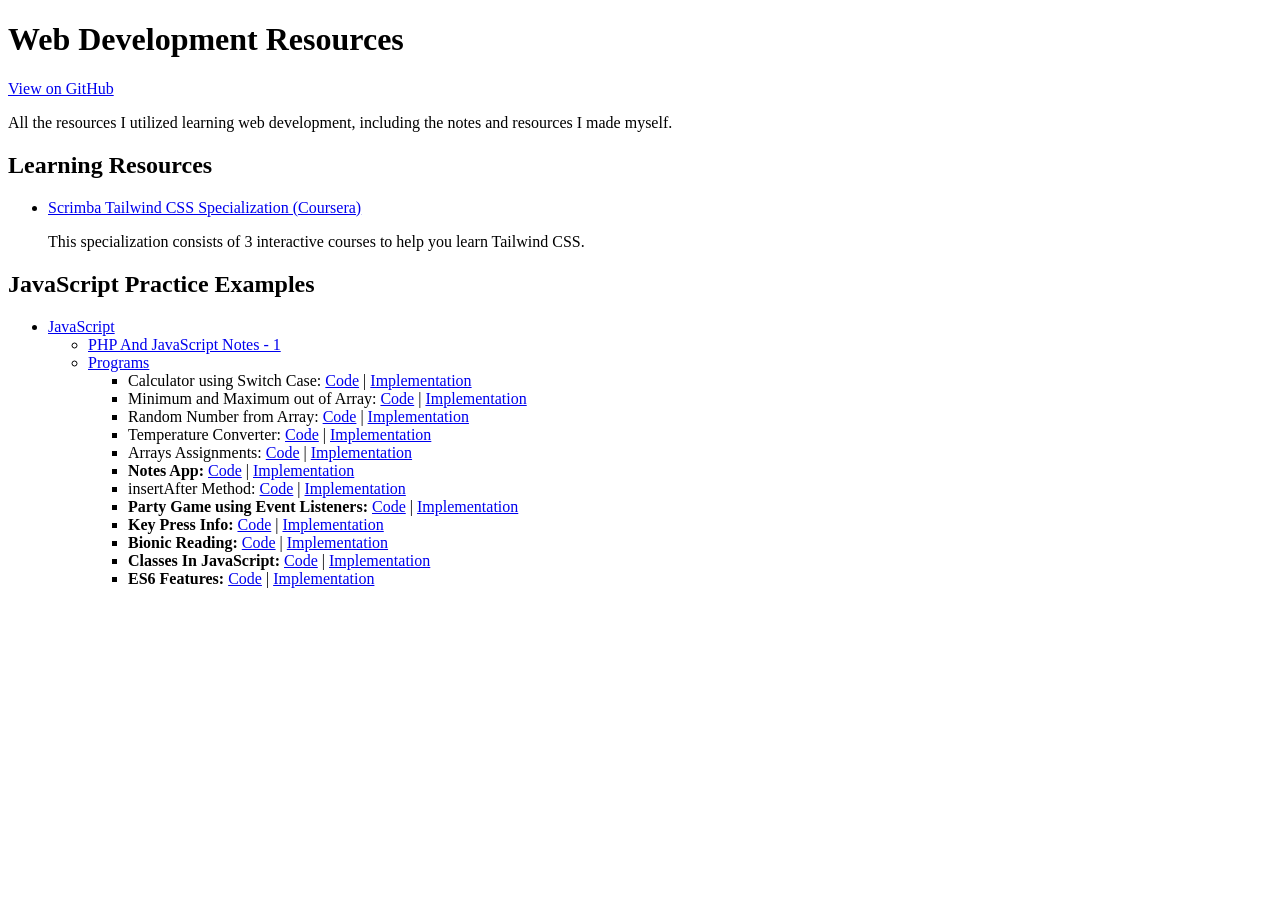
==== index.html @ ddce10b3 "add Tailwind CSS Resource" ====
<!DOCTYPE html>
<html lang="en">

<head>
    <meta charset="UTF-8">
    <meta name="viewport" content="width=device-width, initial-scale=1.0">
    <title>Web Development Resources</title>
</head>

<body>

    <h1>Web Development Resources</h1>

    <p><a href="https://github.com/everythingshyam/web-development-resources/">View on GitHub</a></p>

    <p>All the resources I utilized learning web development, including the notes and resources I made myself.</p>

    <h2>Learning Resources</h2>
    <ul>
        <li>
            <h3></h3><a href="https://www.coursera.org/specializations/tailwind-css">Scrimba Tailwind CSS Specialization
                (Coursera)</a></h3>
            <p>This specialization consists of 3 interactive courses to help you learn Tailwind CSS.</p>
        </li>
    </ul>

    <h2>JavaScript Practice Examples</h2>

    <ul>
        <li>
            <a href="https://github.com/everythingshyam/web-development-resources/tree/master/JavaScript">JavaScript</a>
            <ul>
                <li><a
                        href="https://github.com/everythingshyam/web-development-resources/tree/master/JavaScript/PhpAndJavascriptNotes1.pdf">PHP
                        And JavaScript Notes - 1</a></li>
                <li>
                    <a
                        href="https://github.com/everythingshyam/web-development-resources/tree/master/JavaScript/Programs">Programs</a>
                    <ul>
                        <li>
                            Calculator using Switch Case:
                            <a
                                href="https://github.com/everythingshyam/web-development-resources/blob/master/JavaScript/Programs/CalculatorMethod.html">Code</a>
                            |
                            <a
                                href="https://everythingshyam.github.io/web-development-resources/JavaScript/Programs/CalculatorMethod.html">Implementation</a>
                        </li>
                        <li>
                            Minimum and Maximum out of Array:
                            <a
                                href="https://github.com/everythingshyam/web-development-resources/blob/master/JavaScript/Programs/MinMax.html">Code</a>
                            |
                            <a
                                href="https://everythingshyam.github.io/web-development-resources/JavaScript/Programs/MinMax.html">Implementation</a>
                        </li>
                        <li>
                            Random Number from Array:
                            <a
                                href="https://github.com/everythingshyam/web-development-resources/blob/master/JavaScript/Programs/RandomFromArray.html">Code</a>
                            |
                            <a
                                href="https://everythingshyam.github.io/web-development-resources/JavaScript/Programs/RandomFromArray.html">Implementation</a>
                        </li>
                        <li>
                            Temperature Converter:
                            <a
                                href="https://github.com/everythingshyam/web-development-resources/blob/master/JavaScript/Programs/TemperatureConverter.html">Code</a>
                            |
                            <a
                                href="https://everythingshyam.github.io/web-development-resources/JavaScript/Programs/TemperatureConverter.html">Implementation</a>
                        </li>
                        <li>
                            Arrays Assignments:
                            <a
                                href="https://github.com/everythingshyam/web-development-resources/blob/master/JavaScript/Programs/ArraysAssignments.html">Code</a>
                            |
                            <a
                                href="https://everythingshyam.github.io/web-development-resources/JavaScript/Programs/ArraysAssignments.html">Implementation</a>
                        </li>
                        <li>
                            <strong>Notes App:</strong>
                            <a
                                href="https://github.com/everythingshyam/web-development-resources/blob/master/JavaScript/Programs/TodoList.html">Code</a>
                            |
                            <a
                                href="https://everythingshyam.github.io/web-development-resources/JavaScript/Programs/TodoList.html">Implementation</a>
                        </li>
                        <li>
                            insertAfter Method:
                            <a
                                href="https://github.com/everythingshyam/web-development-resources/blob/master/JavaScript/Programs/InsertAfter.html">Code</a>
                            |
                            <a
                                href="https://everythingshyam.github.io/web-development-resources/JavaScript/Programs/InsertAfter.html">Implementation</a>
                        </li>
                        <li>
                            <strong>Party Game using Event Listeners:</strong>
                            <a
                                href="https://github.com/everythingshyam/web-development-resources/blob/master/JavaScript/Programs/PartyGameUsingEventListeners.html">Code</a>
                            |
                            <a
                                href="https://everythingshyam.github.io/web-development-resources/JavaScript/Programs/PartyGameUsingEventListeners.html">Implementation</a>
                        </li>
                        <li>
                            <strong>Key Press Info:</strong>
                            <a
                                href="https://github.com/everythingshyam/web-development-resources/blob/master/JavaScript/Programs/KeyPressInfo.html">Code</a>
                            |
                            <a
                                href="https://everythingshyam.github.io/web-development-resources/JavaScript/Programs/KeyPressInfo.html">Implementation</a>
                        </li>
                        <li>
                            <strong>Bionic Reading:</strong>
                            <a
                                href="https://github.com/everythingshyam/web-development-resources/blob/master/JavaScript/Programs/BionicReading.html">Code</a>
                            |
                            <a
                                href="https://everythingshyam.github.io/web-development-resources/JavaScript/Programs/BionicReading.html">Implementation</a>
                        </li>
                        <li>
                            <strong>Classes In JavaScript:</strong>
                            <a
                                href="https://github.com/everythingshyam/web-development-resources/blob/master/JavaScript/Programs/classes-in-javascript.html">Code</a>
                            |
                            <a
                                href="https://everythingshyam.github.io/web-development-resources/JavaScript/Programs/classes-in-javascript.html">Implementation</a>
                        </li>
                        <li>
                            <strong>ES6 Features:</strong>
                            <a
                                href="https://github.com/everythingshyam/web-development-resources/blob/master/JavaScript/Programs/es6-features.html">Code</a>
                            |
                            <a
                                href="https://everythingshyam.github.io/web-development-resources/JavaScript/Programs/es6-features.html">Implementation</a>
                        </li>
                    </ul>
                </li>
            </ul>
        </li>
    </ul>

</body>

</html>
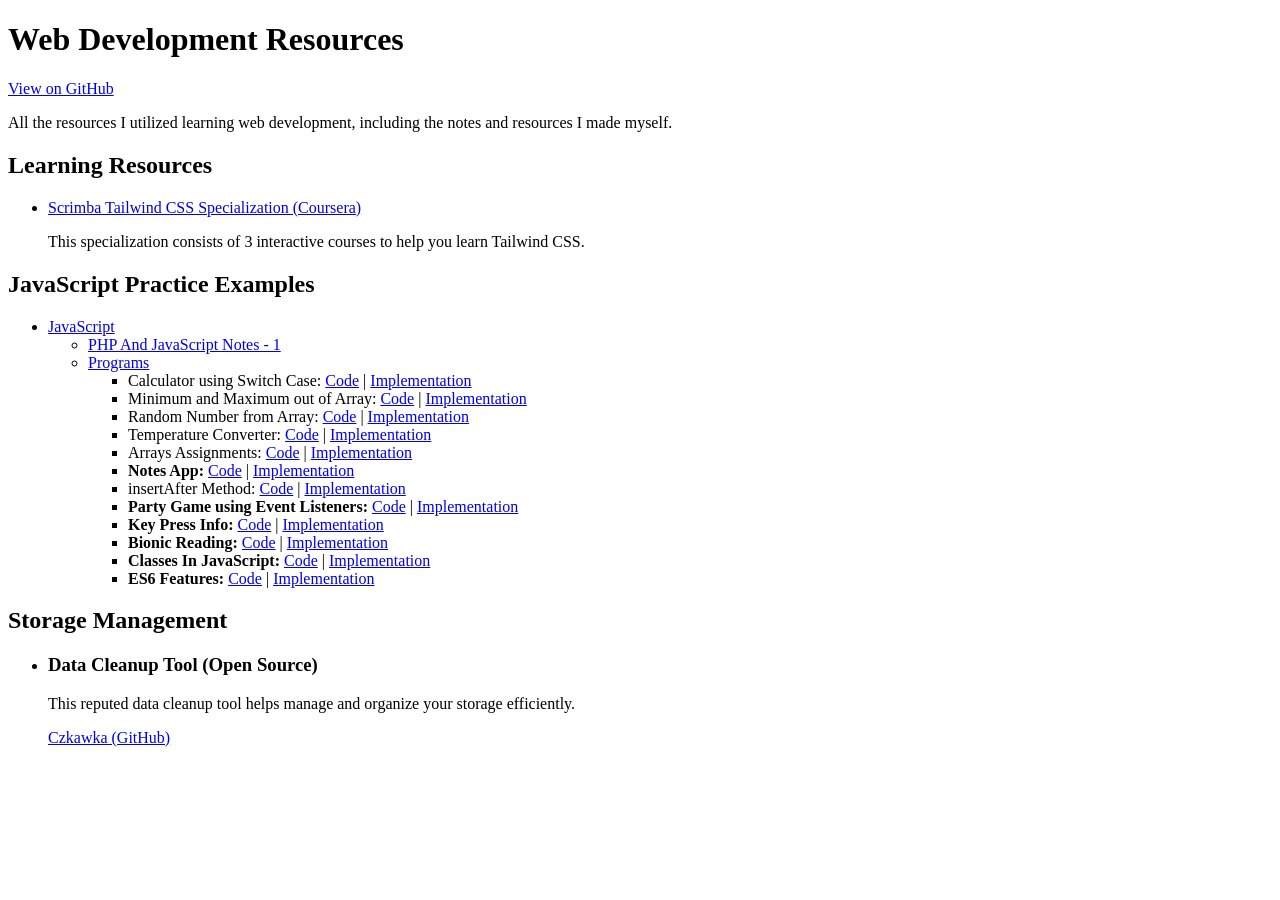
==== commit a58aaa6d: "Add info about open source media cleanup tool cwkawka, update readme with work in progress details" ====
--- a/index.html
+++ b/index.html
@@ -139,6 +139,14 @@
         </li>
     </ul>
 
+    <h2>Storage Management</h2>
+    <ul>
+        <li>
+            <h3>Data Cleanup Tool (Open Source)</h3>
+            <p>This reputed data cleanup tool helps manage and organize your storage efficiently.</p>
+            <a href="https://github.com/qarmin/czkawka">Czkawka (GitHub)</a>
+        </li>
+    </ul>
 </body>
 
 </html>
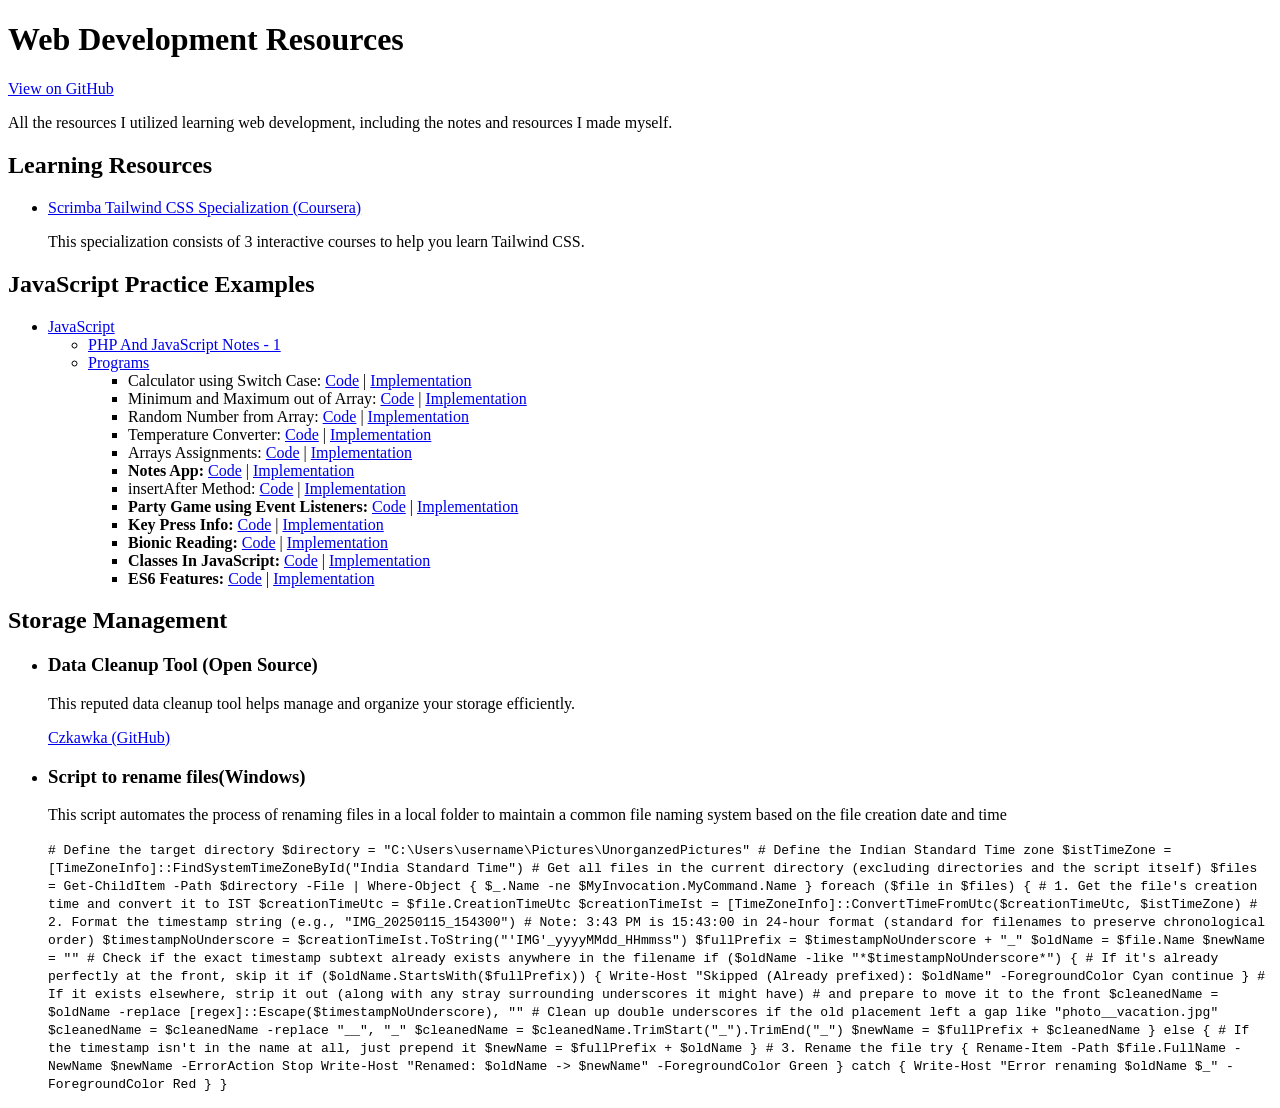
==== commit d49d74cd: "Add windows script to batch rename files This helps maintain a common file naming convention across " ====
--- a/index.html
+++ b/index.html
@@ -146,6 +146,64 @@
             <p>This reputed data cleanup tool helps manage and organize your storage efficiently.</p>
             <a href="https://github.com/qarmin/czkawka">Czkawka (GitHub)</a>
         </li>
+        <li>
+            <h3>Script to rename files(Windows)</h3>
+            <p>This script automates the process of renaming files in a local folder to maintain a common file naming
+                system based on the file creation date and time</p>
+            <code>
+                # Define the target directory
+                $directory = "C:\Users\username\Pictures\UnorganzedPictures"
+
+                # Define the Indian Standard Time zone
+                $istTimeZone = [TimeZoneInfo]::FindSystemTimeZoneById("India Standard Time")
+
+                # Get all files in the current directory (excluding directories and the script itself)
+                $files = Get-ChildItem -Path $directory -File | Where-Object { $_.Name -ne $MyInvocation.MyCommand.Name }
+
+                foreach ($file in $files) {
+                    # 1. Get the file's creation time and convert it to IST
+                    $creationTimeUtc = $file.CreationTimeUtc
+                    $creationTimeIst = [TimeZoneInfo]::ConvertTimeFromUtc($creationTimeUtc, $istTimeZone)
+                    
+                    # 2. Format the timestamp string (e.g., "IMG_20250115_154300")
+                    # Note: 3:43 PM is 15:43:00 in 24-hour format (standard for filenames to preserve chronological order)
+                    $timestampNoUnderscore = $creationTimeIst.ToString("'IMG'_yyyyMMdd_HHmmss")
+                    $fullPrefix = $timestampNoUnderscore + "_"
+                    
+                    $oldName = $file.Name
+                    $newName = ""
+
+                    # Check if the exact timestamp subtext already exists anywhere in the filename
+                    if ($oldName -like "*$timestampNoUnderscore*") {
+                        # If it's already perfectly at the front, skip it
+                        if ($oldName.StartsWith($fullPrefix)) {
+                            Write-Host "Skipped (Already prefixed): $oldName" -ForegroundColor Cyan
+                            continue
+                        }
+                        
+                        # If it exists elsewhere, strip it out (along with any stray surrounding underscores it might have)
+                        # and prepare to move it to the front
+                        $cleanedName = $oldName -replace [regex]::Escape($timestampNoUnderscore), ""
+                        # Clean up double underscores if the old placement left a gap like "photo__vacation.jpg"
+                        $cleanedName = $cleanedName -replace "__", "_"
+                        $cleanedName = $cleanedName.TrimStart("_").TrimEnd("_")
+                        
+                        $newName = $fullPrefix + $cleanedName
+                    } else {
+                        # If the timestamp isn't in the name at all, just prepend it
+                        $newName = $fullPrefix + $oldName
+                    }
+
+                    # 3. Rename the file
+                    try {
+                        Rename-Item -Path $file.FullName -NewName $newName -ErrorAction Stop
+                        Write-Host "Renamed: $oldName -> $newName" -ForegroundColor Green
+                    } catch {
+                        Write-Host "Error renaming $oldName $_" -ForegroundColor Red
+                    }
+                }
+            </code>
+        </li>
     </ul>
 </body>
 
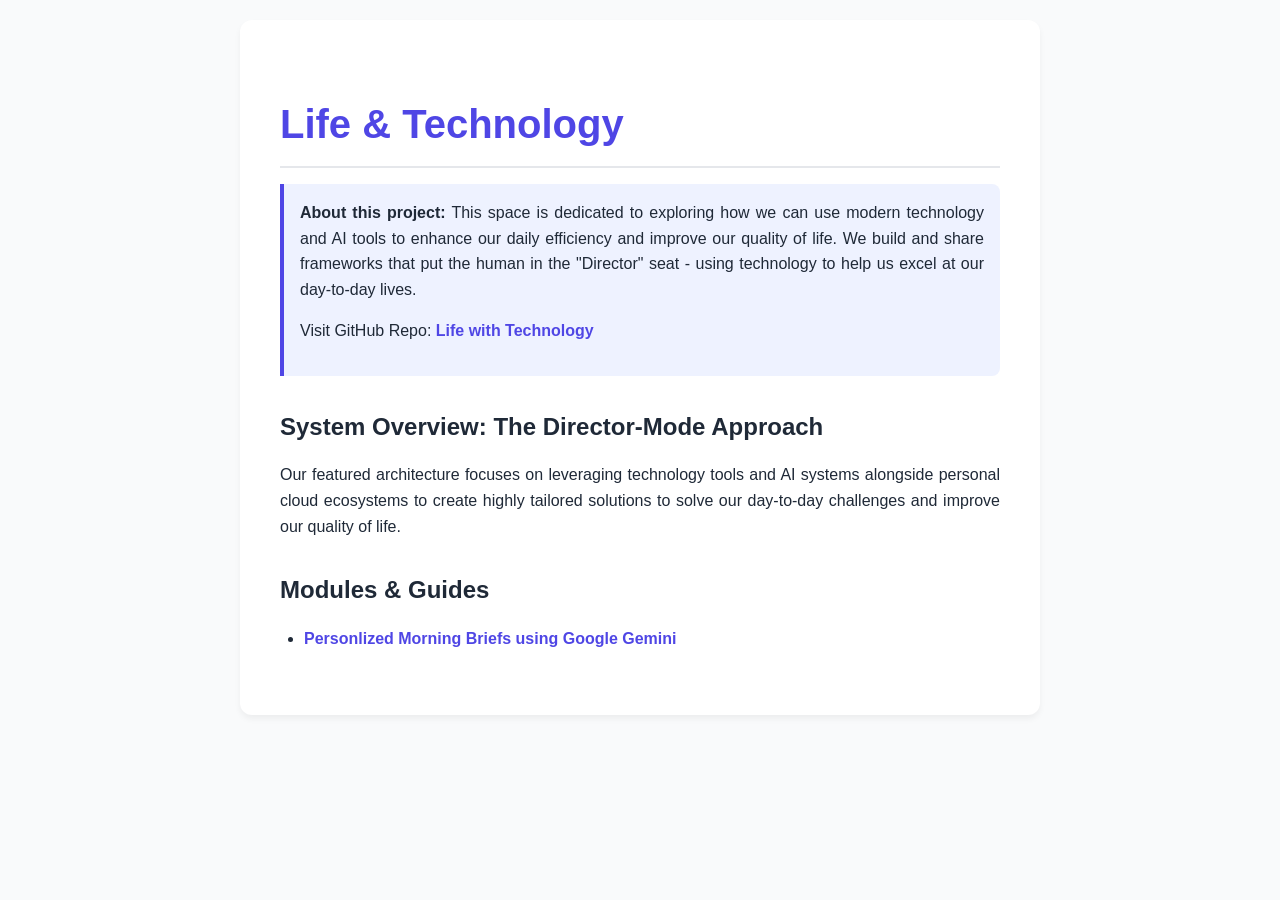
==== commit 015060df: "Add personalized-morning-briefing page, add new index page, move older files to migrate later" ====
--- a/index.html
+++ b/index.html
@@ -1,210 +1,41 @@
-<!DOCTYPE html>
+<!doctype html>
 <html lang="en">
 
 <head>
-    <meta charset="UTF-8">
-    <meta name="viewport" content="width=device-width, initial-scale=1.0">
-    <title>Web Development Resources</title>
+    <meta charset="UTF-8" />
+    <meta name="viewport" content="width=device-width, initial-scale=1.0" />
+    <title>Life & Technology</title>
+    <link rel="stylesheet" href="./css/style.css" />
 </head>
 
 <body>
+    <div class="container">
+        <h1>Life & Technology</h1>
 
-    <h1>Web Development Resources</h1>
+        <div class="summary-box">
+            <p>
+                <strong>About this project:</strong>
+                This space is dedicated to exploring how we can use modern technology and AI tools to enhance our daily
+                efficiency and improve our quality of life. We build and share frameworks that put the human in the
+                "Director" seat - using technology to help us excel at our day-to-day lives.
+            </p>
+            <p>
+                Visit GitHub Repo:
+                <a href="https://github.com/everythingshyam/tech-resources" target="_blank">Life with Technology</a>
+            </p>
+        </div>
 
-    <p><a href="https://github.com/everythingshyam/web-development-resources/">View on GitHub</a></p>
+        <h2>System Overview: The Director-Mode Approach</h2>
+        <p>Our featured architecture focuses on leveraging technology tools and AI systems alongside personal cloud
+            ecosystems to create highly tailored solutions to solve our day-to-day challenges and improve our quality of
+            life.</p>
 
-    <p>All the resources I utilized learning web development, including the notes and resources I made myself.</p>
-
-    <h2>Learning Resources</h2>
-    <ul>
-        <li>
-            <h3></h3><a href="https://www.coursera.org/specializations/tailwind-css">Scrimba Tailwind CSS Specialization
-                (Coursera)</a></h3>
-            <p>This specialization consists of 3 interactive courses to help you learn Tailwind CSS.</p>
-        </li>
-    </ul>
-
-    <h2>JavaScript Practice Examples</h2>
-
-    <ul>
-        <li>
-            <a href="https://github.com/everythingshyam/web-development-resources/tree/master/JavaScript">JavaScript</a>
-            <ul>
-                <li><a
-                        href="https://github.com/everythingshyam/web-development-resources/tree/master/JavaScript/PhpAndJavascriptNotes1.pdf">PHP
-                        And JavaScript Notes - 1</a></li>
-                <li>
-                    <a
-                        href="https://github.com/everythingshyam/web-development-resources/tree/master/JavaScript/Programs">Programs</a>
-                    <ul>
-                        <li>
-                            Calculator using Switch Case:
-                            <a
-                                href="https://github.com/everythingshyam/web-development-resources/blob/master/JavaScript/Programs/CalculatorMethod.html">Code</a>
-                            |
-                            <a
-                                href="https://everythingshyam.github.io/web-development-resources/JavaScript/Programs/CalculatorMethod.html">Implementation</a>
-                        </li>
-                        <li>
-                            Minimum and Maximum out of Array:
-                            <a
-                                href="https://github.com/everythingshyam/web-development-resources/blob/master/JavaScript/Programs/MinMax.html">Code</a>
-                            |
-                            <a
-                                href="https://everythingshyam.github.io/web-development-resources/JavaScript/Programs/MinMax.html">Implementation</a>
-                        </li>
-                        <li>
-                            Random Number from Array:
-                            <a
-                                href="https://github.com/everythingshyam/web-development-resources/blob/master/JavaScript/Programs/RandomFromArray.html">Code</a>
-                            |
-                            <a
-                                href="https://everythingshyam.github.io/web-development-resources/JavaScript/Programs/RandomFromArray.html">Implementation</a>
-                        </li>
-                        <li>
-                            Temperature Converter:
-                            <a
-                                href="https://github.com/everythingshyam/web-development-resources/blob/master/JavaScript/Programs/TemperatureConverter.html">Code</a>
-                            |
-                            <a
-                                href="https://everythingshyam.github.io/web-development-resources/JavaScript/Programs/TemperatureConverter.html">Implementation</a>
-                        </li>
-                        <li>
-                            Arrays Assignments:
-                            <a
-                                href="https://github.com/everythingshyam/web-development-resources/blob/master/JavaScript/Programs/ArraysAssignments.html">Code</a>
-                            |
-                            <a
-                                href="https://everythingshyam.github.io/web-development-resources/JavaScript/Programs/ArraysAssignments.html">Implementation</a>
-                        </li>
-                        <li>
-                            <strong>Notes App:</strong>
-                            <a
-                                href="https://github.com/everythingshyam/web-development-resources/blob/master/JavaScript/Programs/TodoList.html">Code</a>
-                            |
-                            <a
-                                href="https://everythingshyam.github.io/web-development-resources/JavaScript/Programs/TodoList.html">Implementation</a>
-                        </li>
-                        <li>
-                            insertAfter Method:
-                            <a
-                                href="https://github.com/everythingshyam/web-development-resources/blob/master/JavaScript/Programs/InsertAfter.html">Code</a>
-                            |
-                            <a
-                                href="https://everythingshyam.github.io/web-development-resources/JavaScript/Programs/InsertAfter.html">Implementation</a>
-                        </li>
-                        <li>
-                            <strong>Party Game using Event Listeners:</strong>
-                            <a
-                                href="https://github.com/everythingshyam/web-development-resources/blob/master/JavaScript/Programs/PartyGameUsingEventListeners.html">Code</a>
-                            |
-                            <a
-                                href="https://everythingshyam.github.io/web-development-resources/JavaScript/Programs/PartyGameUsingEventListeners.html">Implementation</a>
-                        </li>
-                        <li>
-                            <strong>Key Press Info:</strong>
-                            <a
-                                href="https://github.com/everythingshyam/web-development-resources/blob/master/JavaScript/Programs/KeyPressInfo.html">Code</a>
-                            |
-                            <a
-                                href="https://everythingshyam.github.io/web-development-resources/JavaScript/Programs/KeyPressInfo.html">Implementation</a>
-                        </li>
-                        <li>
-                            <strong>Bionic Reading:</strong>
-                            <a
-                                href="https://github.com/everythingshyam/web-development-resources/blob/master/JavaScript/Programs/BionicReading.html">Code</a>
-                            |
-                            <a
-                                href="https://everythingshyam.github.io/web-development-resources/JavaScript/Programs/BionicReading.html">Implementation</a>
-                        </li>
-                        <li>
-                            <strong>Classes In JavaScript:</strong>
-                            <a
-                                href="https://github.com/everythingshyam/web-development-resources/blob/master/JavaScript/Programs/classes-in-javascript.html">Code</a>
-                            |
-                            <a
-                                href="https://everythingshyam.github.io/web-development-resources/JavaScript/Programs/classes-in-javascript.html">Implementation</a>
-                        </li>
-                        <li>
-                            <strong>ES6 Features:</strong>
-                            <a
-                                href="https://github.com/everythingshyam/web-development-resources/blob/master/JavaScript/Programs/es6-features.html">Code</a>
-                            |
-                            <a
-                                href="https://everythingshyam.github.io/web-development-resources/JavaScript/Programs/es6-features.html">Implementation</a>
-                        </li>
-                    </ul>
-                </li>
-            </ul>
-        </li>
-    </ul>
-
-    <h2>Storage Management</h2>
-    <ul>
-        <li>
-            <h3>Data Cleanup Tool (Open Source)</h3>
-            <p>This reputed data cleanup tool helps manage and organize your storage efficiently.</p>
-            <a href="https://github.com/qarmin/czkawka">Czkawka (GitHub)</a>
-        </li>
-        <li>
-            <h3>Script to rename files(Windows)</h3>
-            <p>This script automates the process of renaming files in a local folder to maintain a common file naming
-                system based on the file creation date and time</p>
-            <code>
-                # Define the target directory
-                $directory = "C:\Users\username\Pictures\UnorganzedPictures"
-
-                # Define the Indian Standard Time zone
-                $istTimeZone = [TimeZoneInfo]::FindSystemTimeZoneById("India Standard Time")
-
-                # Get all files in the current directory (excluding directories and the script itself)
-                $files = Get-ChildItem -Path $directory -File | Where-Object { $_.Name -ne $MyInvocation.MyCommand.Name }
-
-                foreach ($file in $files) {
-                    # 1. Get the file's creation time and convert it to IST
-                    $creationTimeUtc = $file.CreationTimeUtc
-                    $creationTimeIst = [TimeZoneInfo]::ConvertTimeFromUtc($creationTimeUtc, $istTimeZone)
-                    
-                    # 2. Format the timestamp string (e.g., "IMG_20250115_154300")
-                    # Note: 3:43 PM is 15:43:00 in 24-hour format (standard for filenames to preserve chronological order)
-                    $timestampNoUnderscore = $creationTimeIst.ToString("'IMG'_yyyyMMdd_HHmmss")
-                    $fullPrefix = $timestampNoUnderscore + "_"
-                    
-                    $oldName = $file.Name
-                    $newName = ""
-
-                    # Check if the exact timestamp subtext already exists anywhere in the filename
-                    if ($oldName -like "*$timestampNoUnderscore*") {
-                        # If it's already perfectly at the front, skip it
-                        if ($oldName.StartsWith($fullPrefix)) {
-                            Write-Host "Skipped (Already prefixed): $oldName" -ForegroundColor Cyan
-                            continue
-                        }
-                        
-                        # If it exists elsewhere, strip it out (along with any stray surrounding underscores it might have)
-                        # and prepare to move it to the front
-                        $cleanedName = $oldName -replace [regex]::Escape($timestampNoUnderscore), ""
-                        # Clean up double underscores if the old placement left a gap like "photo__vacation.jpg"
-                        $cleanedName = $cleanedName -replace "__", "_"
-                        $cleanedName = $cleanedName.TrimStart("_").TrimEnd("_")
-                        
-                        $newName = $fullPrefix + $cleanedName
-                    } else {
-                        # If the timestamp isn't in the name at all, just prepend it
-                        $newName = $fullPrefix + $oldName
-                    }
-
-                    # 3. Rename the file
-                    try {
-                        Rename-Item -Path $file.FullName -NewName $newName -ErrorAction Stop
-                        Write-Host "Renamed: $oldName -> $newName" -ForegroundColor Green
-                    } catch {
-                        Write-Host "Error renaming $oldName $_" -ForegroundColor Red
-                    }
-                }
-            </code>
-        </li>
-    </ul>
+        <h2>Modules & Guides</h2>
+        <ul>
+            <li><a href="./html/personalized-morning-briefs-using-google-gemini.html">Personlized Morning Briefs using
+                    Google Gemini</a></li>
+        </ul>
+    </div>
 </body>
 
 </html>
--- a/css/style.css
+++ b/css/style.css
@@ -0,0 +1,114 @@
+:root {
+	--primary-color: #4f46e5;
+	--background-color: #f9fafb;
+	--surface-color: #ffffff;
+	--text-main: #1f2937;
+	--text-muted: #6b7280;
+	--code-bg: #1e293b;
+	--code-text: #e2e8f0;
+}
+
+* {
+	box-sizing: border-box;
+	margin: 0;
+	padding: 0;
+}
+
+body {
+	font-family:
+		-apple-system, BlinkMacSystemFont, 'Segoe UI', Roboto, Helvetica, Arial,
+		sans-serif;
+	background-color: var(--background-color);
+	color: var(--text-main);
+	line-height: 1.6;
+	padding: 20px;
+}
+
+.container {
+	max-width: 800px;
+	margin: 0 auto;
+	background-color: var(--surface-color);
+	padding: 40px;
+	border-radius: 12px;
+	box-shadow: 0 4px 6px rgba(0, 0, 0, 0.05);
+}
+
+h1,
+h2,
+h3 {
+	color: var(--text-main);
+	margin-bottom: 16px;
+	margin-top: 32px;
+}
+
+h1 {
+	font-size: 2.5rem;
+	color: var(--primary-color);
+	border-bottom: 2px solid #e5e7eb;
+	padding-bottom: 10px;
+}
+
+p {
+	margin-bottom: 16px;
+	color: var(--text-main);
+	text-align: justify;
+}
+
+.summary-box {
+	background-color: #eef2ff;
+	border-left: 4px solid var(--primary-color);
+	padding: 16px;
+	margin-bottom: 24px;
+	border-radius: 0 8px 8px 0;
+}
+
+ul,
+ol {
+	margin-bottom: 24px;
+	padding-left: 24px;
+}
+
+li {
+	margin-bottom: 8px;
+}
+
+a {
+	color: var(--primary-color);
+	text-decoration: none;
+	font-weight: 600;
+}
+
+a:hover {
+	text-decoration: underline;
+}
+
+pre {
+	background-color: var(--code-bg);
+	color: var(--code-text);
+	padding: 16px;
+	border-radius: 8px;
+	overflow-x: auto;
+	margin-bottom: 24px;
+	font-family: 'Courier New', Courier, monospace;
+	font-size: 0.9rem;
+	white-space: pre-wrap;
+}
+
+.step-block {
+	margin-bottom: 40px;
+}
+
+.signature p {
+	text-align: right;
+    margin-bottom: auto;
+}
+
+/* Mobile Adaptive */
+@media (max-width: 600px) {
+	.container {
+		padding: 20px;
+	}
+	h1 {
+		font-size: 2rem;
+	}
+}
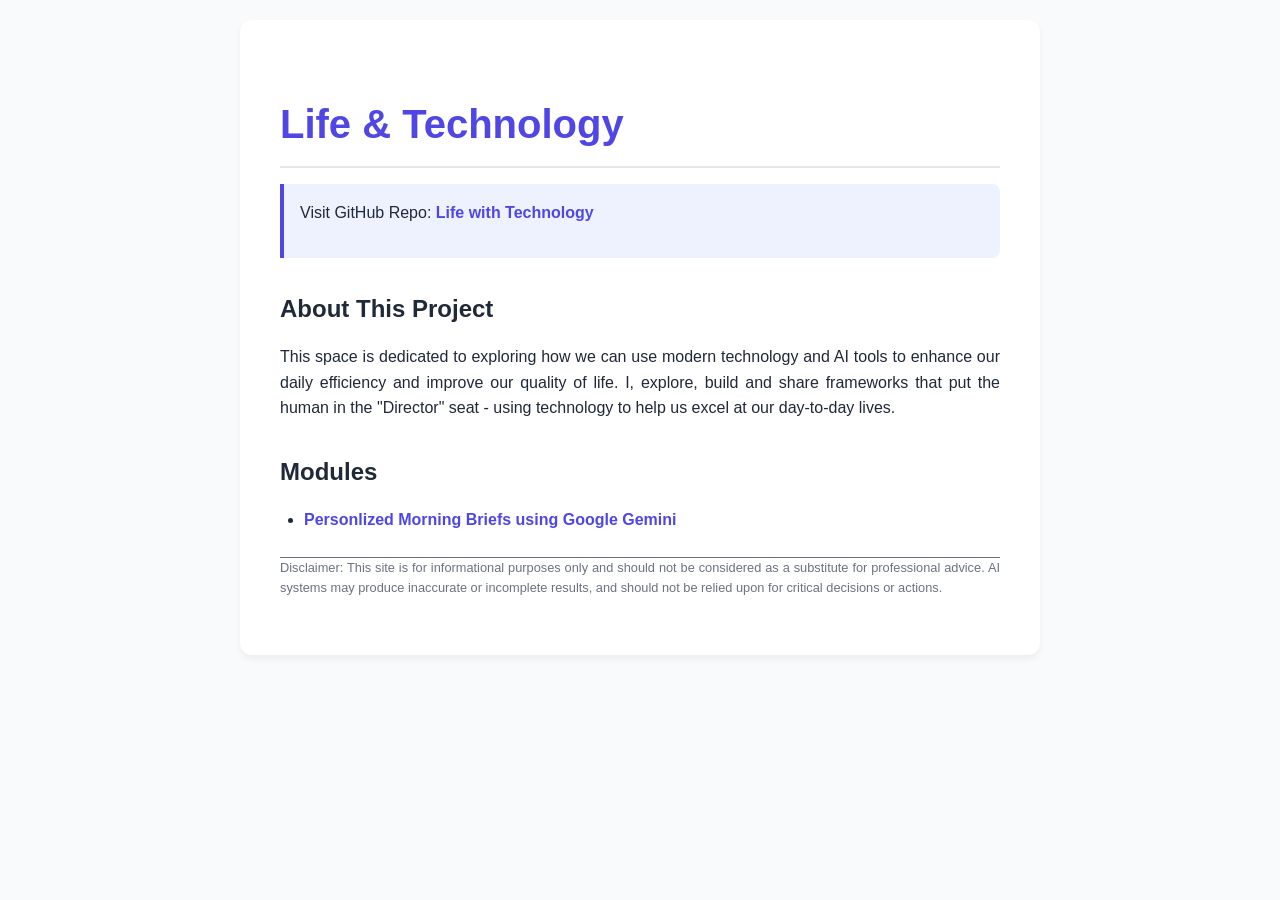
==== commit 3070468d: "add info about gemini spark, update info about free-tier google accounts morning briefing, add last " ====
--- a/index.html
+++ b/index.html
@@ -1,41 +1,33 @@
 <!doctype html>
 <html lang="en">
-
-<head>
+  <head>
     <meta charset="UTF-8" />
     <meta name="viewport" content="width=device-width, initial-scale=1.0" />
     <title>Life & Technology</title>
     <link rel="stylesheet" href="./css/style.css" />
-</head>
+  </head>
 
-<body>
+  <body>
     <div class="container">
-        <h1>Life & Technology</h1>
+      <h1>Life & Technology</h1>
 
-        <div class="summary-box">
-            <p>
-                <strong>About this project:</strong>
-                This space is dedicated to exploring how we can use modern technology and AI tools to enhance our daily
-                efficiency and improve our quality of life. We build and share frameworks that put the human in the
-                "Director" seat - using technology to help us excel at our day-to-day lives.
-            </p>
-            <p>
-                Visit GitHub Repo:
-                <a href="https://github.com/everythingshyam/tech-resources" target="_blank">Life with Technology</a>
-            </p>
-        </div>
+      <div class="summary-box">
+        <p>
+          Visit GitHub Repo:
+          <a href="https://github.com/everythingshyam/tech-resources" target="_blank">Life with Technology</a>
+        </p>
+      </div>
 
-        <h2>System Overview: The Director-Mode Approach</h2>
-        <p>Our featured architecture focuses on leveraging technology tools and AI systems alongside personal cloud
-            ecosystems to create highly tailored solutions to solve our day-to-day challenges and improve our quality of
-            life.</p>
+      <h2>About This Project</h2>
+      <p>This space is dedicated to exploring how we can use modern technology and AI tools to enhance our daily efficiency and improve our quality of life. I, explore, build and share frameworks that put the human in the "Director" seat - using technology to help us excel at our day-to-day lives.</p>
 
-        <h2>Modules & Guides</h2>
-        <ul>
-            <li><a href="./html/personalized-morning-briefs-using-google-gemini.html">Personlized Morning Briefs using
-                    Google Gemini</a></li>
-        </ul>
+      <h2>Modules</h2>
+      <ul>
+        <li><a href="./html/personalized-morning-briefs-using-google-gemini.html">Personlized Morning Briefs using Google Gemini</a></li>
+      </ul>
+      <hr />
+      <p class="disclaimer">Disclaimer: This site is for informational purposes only and should not be considered as a substitute for professional advice. AI systems may produce inaccurate or incomplete results, and should not be relied upon for critical decisions or actions.</p>
     </div>
-</body>
-
+    <script src="./script/script.js"></script>
+  </body>
 </html>
--- a/css/style.css
+++ b/css/style.css
@@ -31,6 +31,11 @@
 	padding: 40px;
 	border-radius: 12px;
 	box-shadow: 0 4px 6px rgba(0, 0, 0, 0.05);
+}
+
+.last-updated {
+	font-size: 0.8rem;
+	color: var(--text-muted);
 }
 
 h1,
@@ -82,6 +87,12 @@
 	text-decoration: underline;
 }
 
+hr {
+	border: 0;
+	height: 1px;
+	background-color: var(--text-muted);
+}
+
 pre {
 	background-color: var(--code-bg);
 	color: var(--code-text);
@@ -94,13 +105,33 @@
 	white-space: pre-wrap;
 }
 
+#tts-button {
+	background-color: #7b1a3a; /* Matches your burgundy theme */
+	color: #f7e7ce;
+	border: none;
+	padding: 10px 18px;
+	border-radius: 20px;
+	font-weight: bold;
+	cursor: pointer;
+	display: inline-flex;
+	align-items: center;
+	gap: 8px;
+	font-family: sans-serif;
+	margin-bottom: 15px;
+}
+
 .step-block {
 	margin-bottom: 40px;
 }
 
 .signature p {
 	text-align: right;
-    margin-bottom: auto;
+	margin-bottom: auto;
+}
+
+p.disclaimer {
+	font-size: 0.8rem;
+	color: var(--text-muted);
 }
 
 /* Mobile Adaptive */
